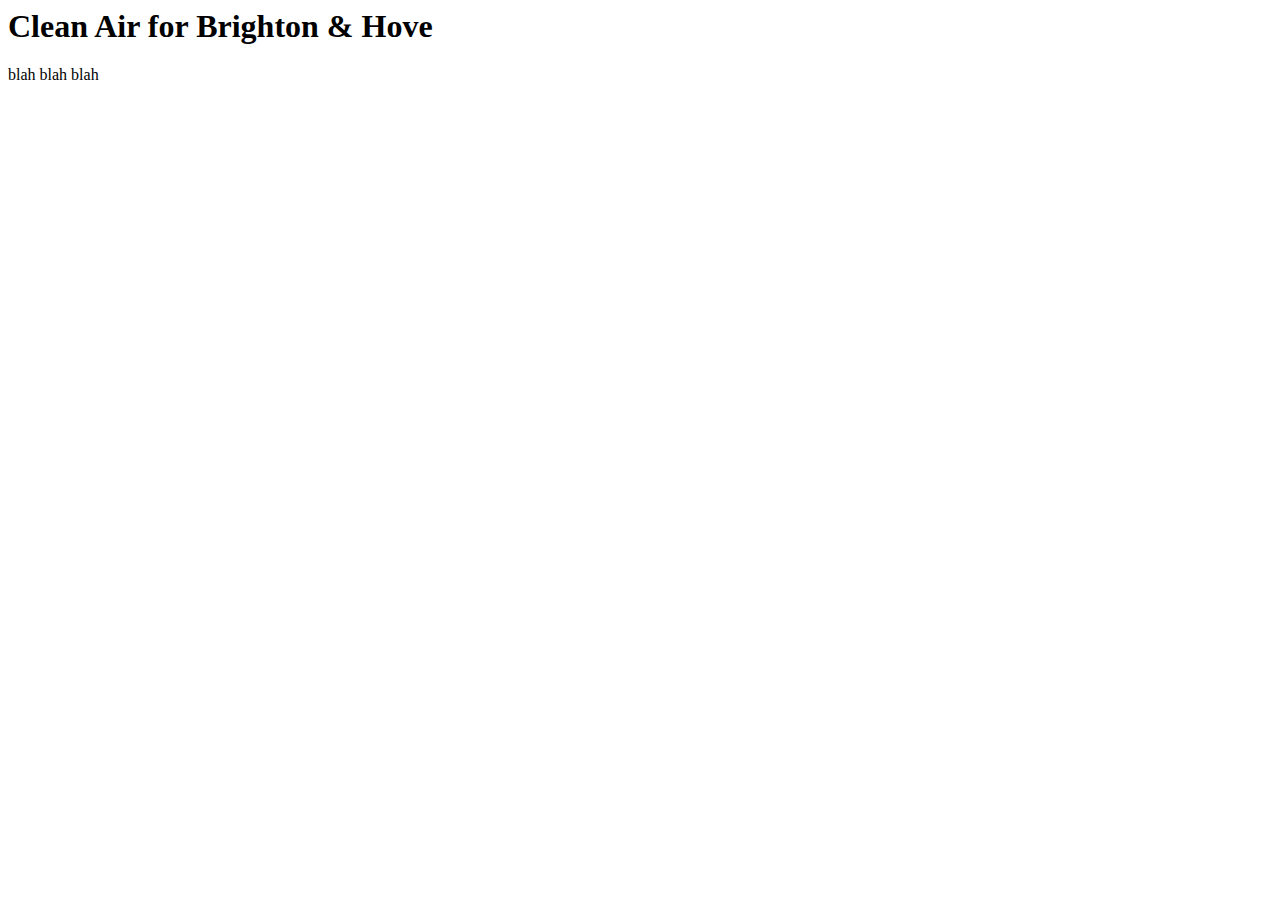
==== index.html @ 9e25682d "Initial commit" ====
<html lang="en">
<head>
    <meta charset="UTF-8">
    <meta http-equiv="X-UA-Compatible" content="IE=edge">
    <meta name="viewport" content="width=device-width, initial-scale=1.0">
    <title>Document</title>
</head>
<body>
    <h1>Clean Air for Brighton & Hove</h1>
    <p>blah blah blah</p>
</body>
</html>
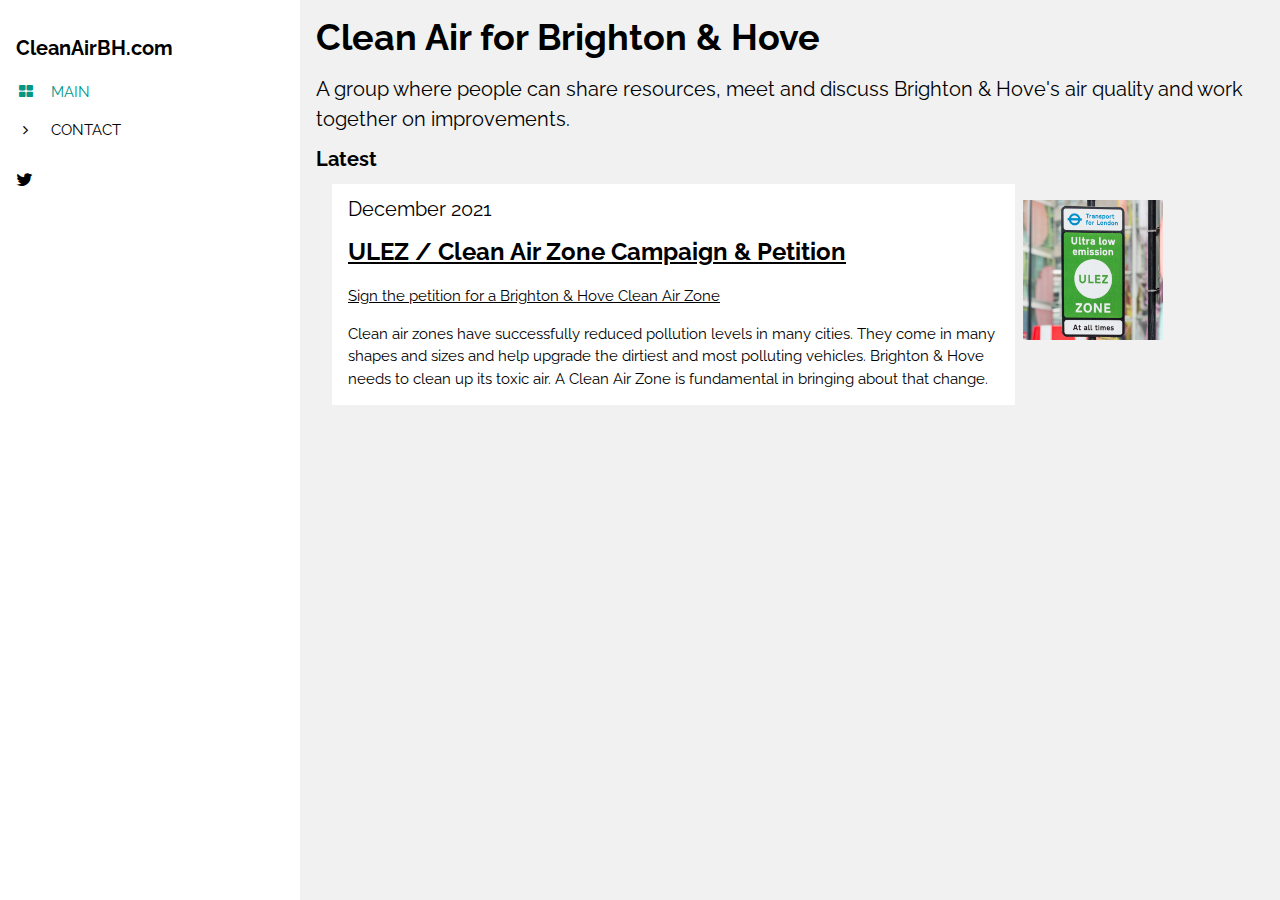
==== commit 0e1baf20: "General format & style Reusable nav bar Contact page Link to Clean Air Zone" ====
--- a/index.html
+++ b/index.html
@@ -1,12 +1,81 @@
-<html lang="en">
-<head>
-    <meta charset="UTF-8">
-    <meta http-equiv="X-UA-Compatible" content="IE=edge">
-    <meta name="viewport" content="width=device-width, initial-scale=1.0">
-    <title>Document</title>
-</head>
-<body>
-    <h1>Clean Air for Brighton & Hove</h1>
-    <p>blah blah blah</p>
+<!DOCTYPE html>
+<html>
+<title>Clean Air for Brighton & Hove</title>
+<meta charset="UTF-8">
+<meta name="viewport" content="width=device-width, initial-scale=1">
+<link rel="stylesheet" href="https://www.w3schools.com/w3css/4/w3.css">
+<link rel="stylesheet" href="https://fonts.googleapis.com/css?family=Raleway">
+<link rel="stylesheet" href="https://cdnjs.cloudflare.com/ajax/libs/font-awesome/4.7.0/css/font-awesome.min.css">
+<style>
+    body,
+    h1,
+    h2,
+    h3,
+    h4,
+    h5,
+    h6 {
+        font-family: "Raleway", sans-serif
+    }
+</style>
+
+<body class="w3-light-grey w3-content" style="max-width:1600px">
+    <script id="replace_with_navbar" src="js/nav.js"></script>
+    <!-- Overlay effect when opening sidebar on small screens -->
+    <div class="w3-overlay w3-hide-large w3-animate-opacity" onclick="w3_close()" style="cursor:pointer"
+        title="close side menu" id="myOverlay"></div>
+
+    <!-- !PAGE CONTENT! -->
+    <div class="w3-main" style="margin-left:300px">
+
+        <!-- Header -->
+        <header id="portfolio">
+            <span class="w3-button w3-hide-large w3-xxlarge w3-hover-text-grey" onclick="w3_open()"><i
+                    class="fa fa-bars"></i></span>
+            <div class="w3-container">
+                <h1><b>Clean Air for Brighton & Hove</b></h1>
+                <h4>A group where people can share resources, meet and discuss Brighton & Hove's air quality and work
+                    together on improvements.</h4>
+                <h4><b>Latest</b></h4>
+                <div class="w3-row-padding">
+                    <div class="w3-threequarter w3-container w3-margin-bottom">
+                        <div class="w3-container w3-white">
+                            <h4>December 2021</h4>
+                            <a href="https://present.brighton-hove.gov.uk/mgEPetitionDisplay.aspx?Id=798"
+                                target="_blank">
+                                <h3><b>ULEZ / Clean Air Zone Campaign & Petition</b></h3>
+                            </a>
+                            <a href="https://present.brighton-hove.gov.uk/mgEPetitionDisplay.aspx?Id=798"
+                                target="_blank">
+                                <p>Sign the petition for a Brighton & Hove Clean Air Zone</p>
+                            </a>
+                            <p>Clean air zones have successfully reduced pollution levels in many cities.
+                                They come in many shapes and sizes and help upgrade the dirtiest and most polluting
+                                vehicles.
+                                Brighton & Hove needs to clean up its toxic air. A Clean Air Zone is fundamental in
+                                bringing about that change.</p>
+                        </div>
+                    </div>
+                    <div class="w3-quarter w3-container w3-margin-bottom"></div>
+                    <img src="/images/ulez.jpg" alt="Norway" style="width:15%" class="w3-hover-opacity">
+                </div>
+            </div>
+        </header>
+    </div>
+
+    <script>
+        // Script to open and close sidebar
+        function w3_open() {
+            document.getElementById("mySidebar").style.display = "block";
+            document.getElementById("myOverlay").style.display = "block";
+        }
+
+        function w3_close() {
+            document.getElementById("mySidebar").style.display = "none";
+            document.getElementById("myOverlay").style.display = "none";
+        }
+
+    </script>
+
 </body>
+
 </html>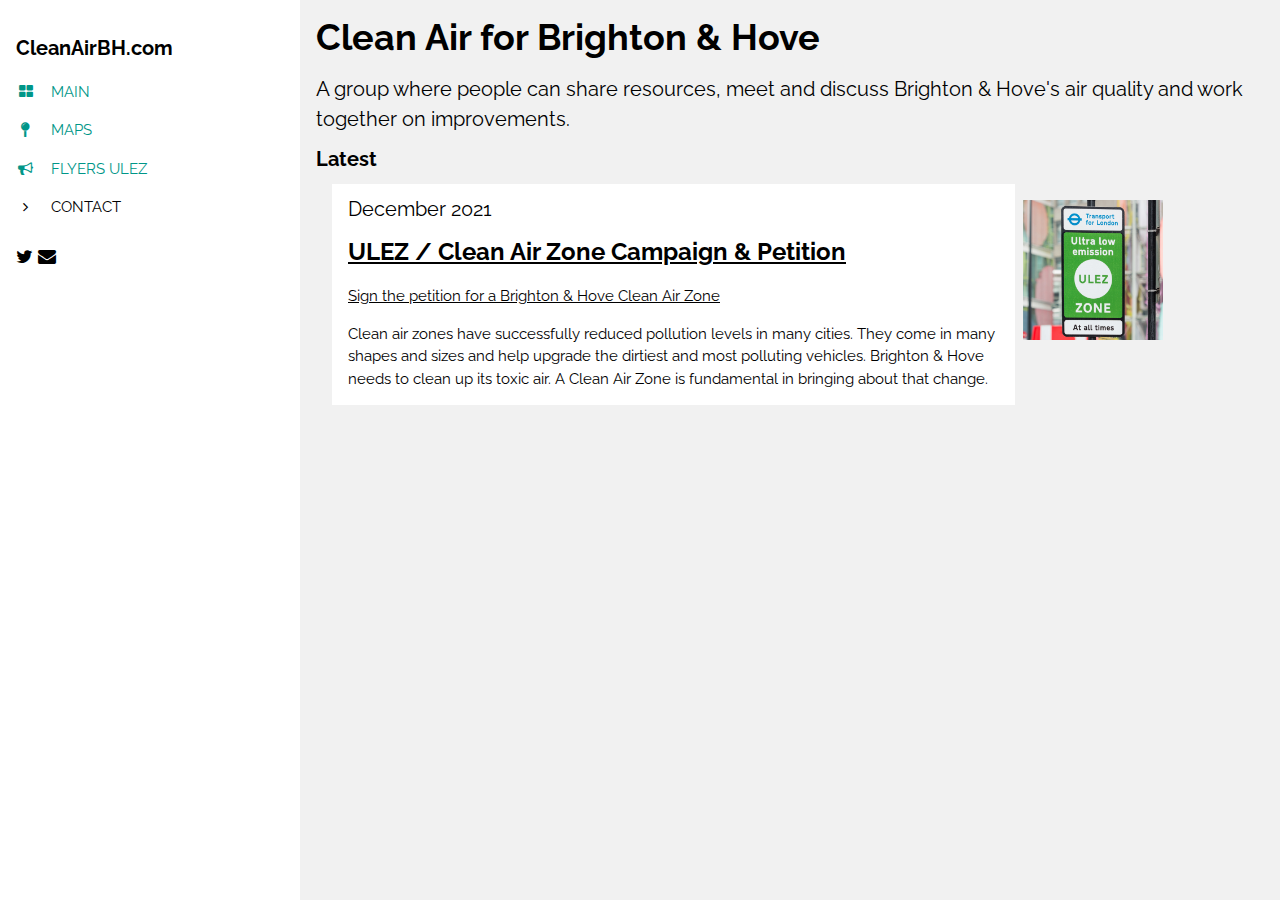
==== commit fa4493ad: "Added flyers page" ====
--- a/index.html
+++ b/index.html
@@ -28,7 +28,7 @@
     <div class="w3-main" style="margin-left:300px">
 
         <!-- Header -->
-        <header id="portfolio">
+        <header id="cleanAirBH">
             <span class="w3-button w3-hide-large w3-xxlarge w3-hover-text-grey" onclick="w3_open()"><i
                     class="fa fa-bars"></i></span>
             <div class="w3-container">
@@ -62,20 +62,6 @@
         </header>
     </div>
 
-    <script>
-        // Script to open and close sidebar
-        function w3_open() {
-            document.getElementById("mySidebar").style.display = "block";
-            document.getElementById("myOverlay").style.display = "block";
-        }
-
-        function w3_close() {
-            document.getElementById("mySidebar").style.display = "none";
-            document.getElementById("myOverlay").style.display = "none";
-        }
-
-    </script>
-
 </body>
 
 </html>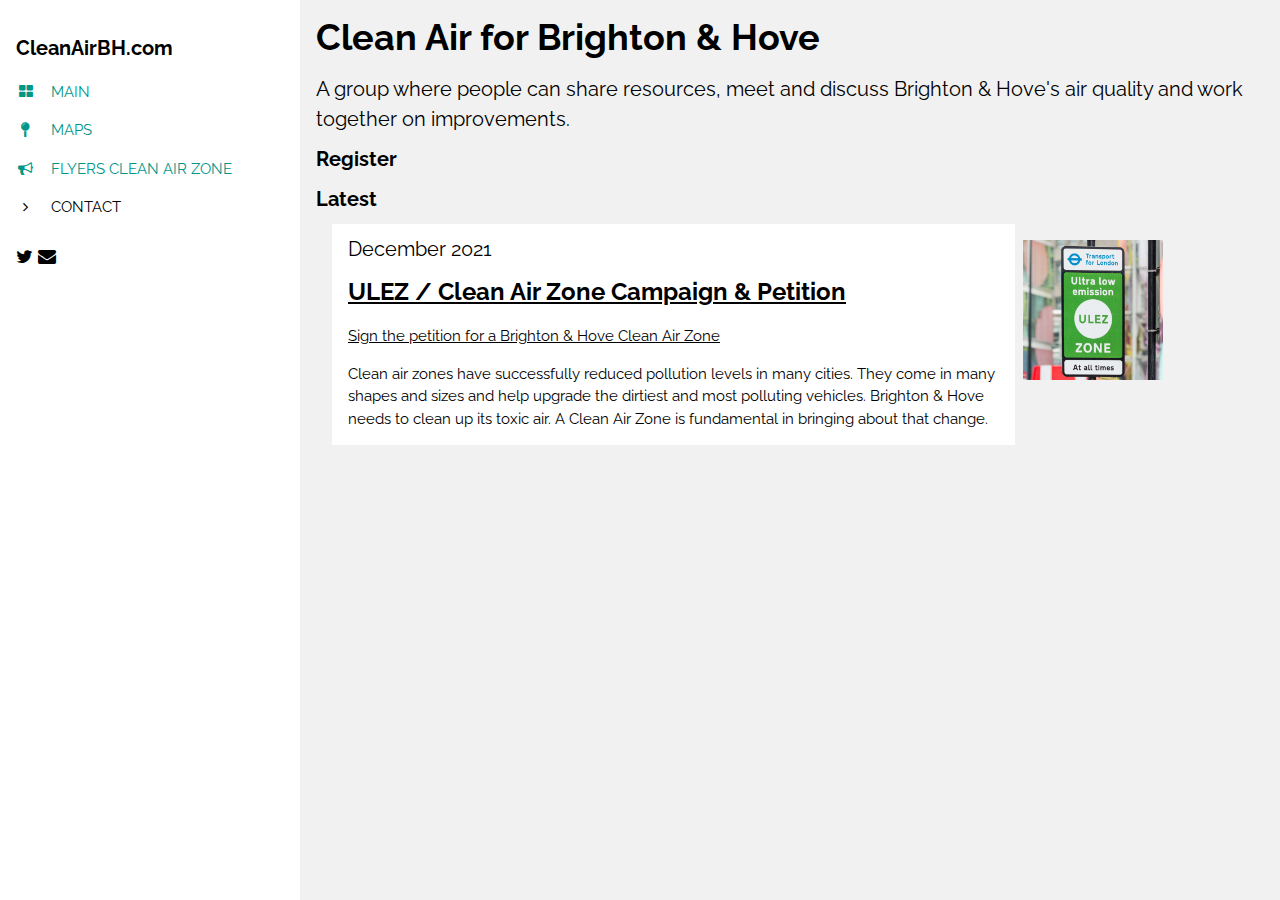
==== commit cf4f7c44: "Added flyers page" ====
--- a/index.html
+++ b/index.html
@@ -3,64 +3,64 @@
 <title>Clean Air for Brighton & Hove</title>
 <meta charset="UTF-8">
 <meta name="viewport" content="width=device-width, initial-scale=1">
-<link rel="stylesheet" href="https://www.w3schools.com/w3css/4/w3.css">
-<link rel="stylesheet" href="https://fonts.googleapis.com/css?family=Raleway">
-<link rel="stylesheet" href="https://cdnjs.cloudflare.com/ajax/libs/font-awesome/4.7.0/css/font-awesome.min.css">
-<style>
-    body,
-    h1,
-    h2,
-    h3,
-    h4,
-    h5,
-    h6 {
-        font-family: "Raleway", sans-serif
-    }
-</style>
+<link rel="stylesheet" href="/css/site.css">
 
 <body class="w3-light-grey w3-content" style="max-width:1600px">
-    <script id="replace_with_navbar" src="js/nav.js"></script>
-    <!-- Overlay effect when opening sidebar on small screens -->
-    <div class="w3-overlay w3-hide-large w3-animate-opacity" onclick="w3_close()" style="cursor:pointer"
-        title="close side menu" id="myOverlay"></div>
+<script id="replace_with_navbar" src="js/nav.js"></script>
+<!-- Overlay effect when opening sidebar on small screens -->
+<div class="w3-overlay w3-hide-large w3-animate-opacity" onclick="w3_close()" style="cursor:pointer"
+     title="close side menu" id="myOverlay"></div>
 
-    <!-- !PAGE CONTENT! -->
-    <div class="w3-main" style="margin-left:300px">
+<!-- !PAGE CONTENT! -->
+<div class="w3-main" style="margin-left:300px">
 
-        <!-- Header -->
-        <header id="cleanAirBH">
+    <!-- Header -->
+    <header id="cleanAirBH">
             <span class="w3-button w3-hide-large w3-xxlarge w3-hover-text-grey" onclick="w3_open()"><i
                     class="fa fa-bars"></i></span>
-            <div class="w3-container">
-                <h1><b>Clean Air for Brighton & Hove</b></h1>
-                <h4>A group where people can share resources, meet and discuss Brighton & Hove's air quality and work
-                    together on improvements.</h4>
-                <h4><b>Latest</b></h4>
-                <div class="w3-row-padding">
-                    <div class="w3-threequarter w3-container w3-margin-bottom">
-                        <div class="w3-container w3-white">
-                            <h4>December 2021</h4>
-                            <a href="https://present.brighton-hove.gov.uk/mgEPetitionDisplay.aspx?Id=798"
-                                target="_blank">
-                                <h3><b>ULEZ / Clean Air Zone Campaign & Petition</b></h3>
-                            </a>
-                            <a href="https://present.brighton-hove.gov.uk/mgEPetitionDisplay.aspx?Id=798"
-                                target="_blank">
-                                <p>Sign the petition for a Brighton & Hove Clean Air Zone</p>
-                            </a>
-                            <p>Clean air zones have successfully reduced pollution levels in many cities.
-                                They come in many shapes and sizes and help upgrade the dirtiest and most polluting
-                                vehicles.
-                                Brighton & Hove needs to clean up its toxic air. A Clean Air Zone is fundamental in
-                                bringing about that change.</p>
-                        </div>
+        <div class="w3-container">
+            <h1><b>Clean Air for Brighton & Hove</b></h1>
+            <h4>A group where people can share resources, meet and discuss Brighton & Hove's air quality and work
+                together on improvements.</h4>
+
+            <h4><b>Register</b></h4>
+            <script charset="utf-8" type="text/javascript" src="//js-eu1.hsforms.net/forms/embed/v2.js"></script>
+            <script>
+  hbspt.forms.create({
+    region: "eu1",
+    portalId: "26983154",
+    formId: "3834414a-a78e-4236-80fd-ee7d90d68e94"
+  });
+
+            </script>
+
+
+            <h4><b>Latest</b></h4>
+            <div class="w3-row-padding">
+                <div class="w3-threequarter w3-container w3-margin-bottom">
+                    <div class="w3-container w3-white">
+                        <h4>December 2021</h4>
+                        <a href="https://present.brighton-hove.gov.uk/mgEPetitionDisplay.aspx?Id=798"
+                           target="_blank">
+                            <h3><b>ULEZ / Clean Air Zone Campaign & Petition</b></h3>
+                        </a>
+                        <a href="https://present.brighton-hove.gov.uk/mgEPetitionDisplay.aspx?Id=798"
+                           target="_blank">
+                            <p>Sign the petition for a Brighton & Hove Clean Air Zone</p>
+                        </a>
+                        <p>Clean air zones have successfully reduced pollution levels in many cities.
+                            They come in many shapes and sizes and help upgrade the dirtiest and most polluting
+                            vehicles.
+                            Brighton & Hove needs to clean up its toxic air. A Clean Air Zone is fundamental in
+                            bringing about that change.</p>
                     </div>
-                    <div class="w3-quarter w3-container w3-margin-bottom"></div>
-                    <img src="/images/ulez.jpg" alt="Norway" style="width:15%" class="w3-hover-opacity">
                 </div>
+                <div class="w3-quarter w3-container w3-margin-bottom"></div>
+                <img src="/images/ulez.jpg" alt="Norway" style="width:15%" class="w3-hover-opacity">
             </div>
-        </header>
-    </div>
+        </div>
+    </header>
+</div>
 
 </body>
 
--- a/css/site.css
+++ b/css/site.css
@@ -0,0 +1,38 @@
+@import "https://www.w3schools.com/w3css/4/w3.css";
+@import "https://fonts.googleapis.com/css?family=Raleway";
+@import "https://cdnjs.cloudflare.com/ajax/libs/font-awesome/4.7.0/css/font-awesome.min.css";
+
+    body,
+    h1,
+    h2,
+    h3,
+    h4,
+    h5,
+    h6 {
+        font-family: "Raleway", sans-serif
+    }
+
+.accordion {
+  background-color: #eee;
+  color: #444;
+  cursor: pointer;
+  padding: 18px;
+  width: 100%;
+  text-align: left;
+  border: none;
+  outline: none;
+  transition: 0.4s;
+}
+
+/* Add a background color to the button if it is clicked on (add the .active class with JS), and when you move the mouse over it (hover) */
+.active, .accordion:hover {
+  background-color: #ccc;
+}
+
+/* Style the accordion panel. Note: hidden by default */
+.panel {
+  padding: 0 18px;
+  background-color: white;
+  display: none;
+  overflow: hidden;
+}